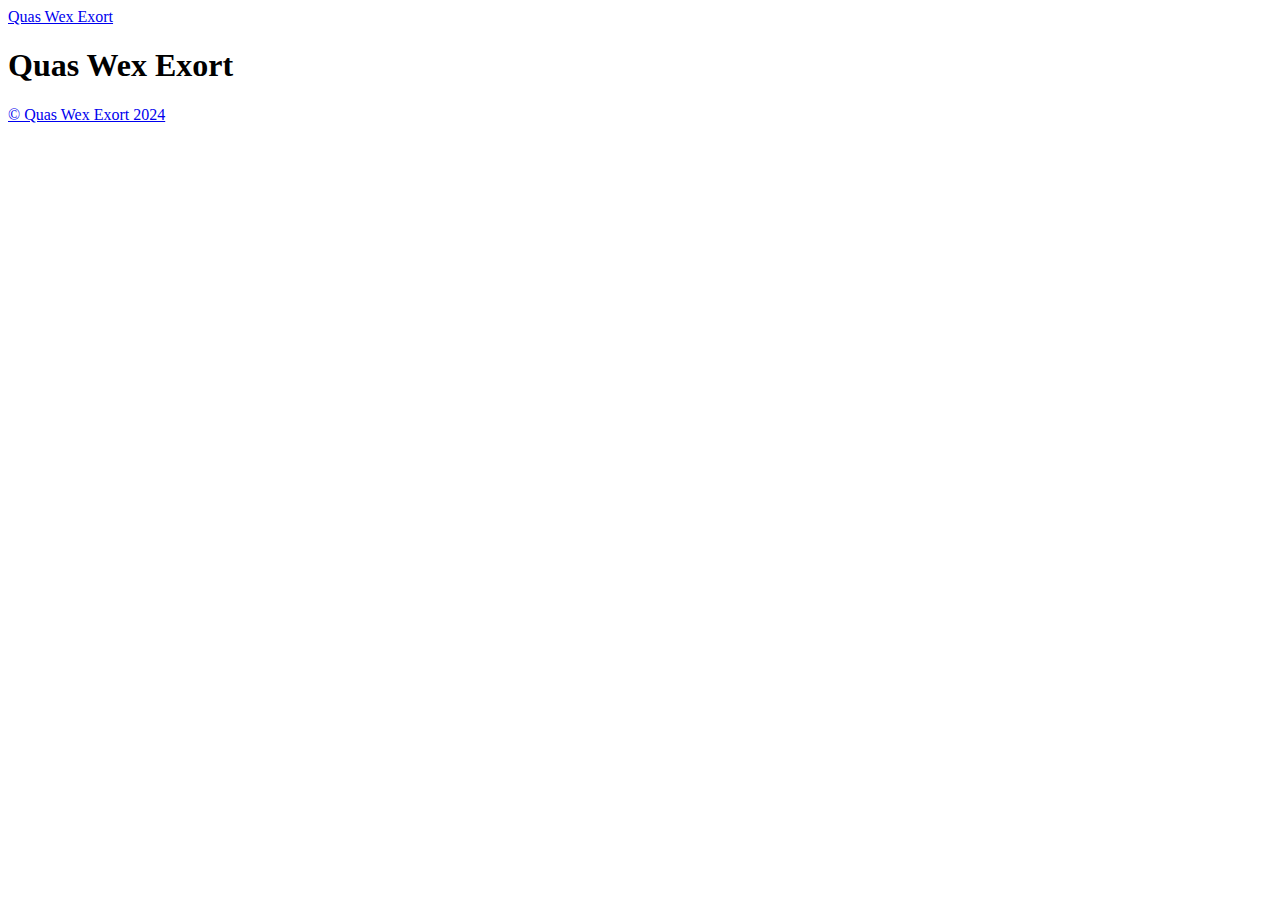
==== public/index.html @ 0338139e "public commit" ====
<!DOCTYPE html>
<html lang="en-us">
  <head>
    <meta charset="utf-8">
    <meta http-equiv="X-UA-Compatible" content="IE=edge,chrome=1">
    
    <title>Quas Wex Exort</title>
    <meta name="viewport" content="width=device-width,minimum-scale=1">
    <meta name="description" content="">
    <meta name="generator" content="Hugo 0.123.8">
    
    
    
    
      <meta name="robots" content="noindex, nofollow">
    

    
<link rel="stylesheet" href="/ananke/css/main.min.css" >



    

    
      

    

    
    
      <link href="/index.xml" rel="alternate" type="application/rss+xml" title="Quas Wex Exort" />
      <link href="/index.xml" rel="feed" type="application/rss+xml" title="Quas Wex Exort" />
      
    

    
      <link rel="canonical" href="https://mango-sky-01400dd03.4.azurestaticapps.net/">
    

    <meta property="og:title" content="Quas Wex Exort" />
<meta property="og:description" content="" />
<meta property="og:type" content="website" />
<meta property="og:url" content="https://mango-sky-01400dd03.4.azurestaticapps.net/" />

<meta itemprop="name" content="Quas Wex Exort">
<meta itemprop="description" content=""><meta name="twitter:card" content="summary"/><meta name="twitter:title" content="Quas Wex Exort"/>
<meta name="twitter:description" content=""/>

	
  </head>

  <body class="ma0 avenir bg-near-white">

    

  <header>
    <div class="pb3-m pb6-l bg-black">
      <nav class="pv3 ph3 ph4-ns" role="navigation">
  <div class="flex-l justify-between items-center center">
    <a href="/" class="f3 fw2 hover-white no-underline white-90 dib">
      
        Quas Wex Exort
      
    </a>
    <div class="flex-l items-center">
      

      
      
<div class="ananke-socials">
  
</div>

    </div>
  </div>
</nav>

      <div class="tc-l pv3 ph3 ph4-ns">
        <h1 class="f2 f-subheadline-l fw2 light-silver mb0 lh-title">
          Quas Wex Exort
        </h1>
        
      </div>
    </div>
  </header>


    <main class="pb7" role="main">
      
 <article class="cf ph3 ph5-l pv3 pv4-l f4 tc-l center measure-wide lh-copy mid-gray">
    
  </article>
  
  
  
  
  
  
  

    </main>
    <footer class="bg-black bottom-0 w-100 pa3" role="contentinfo">
  <div class="flex justify-between">
  <a class="f4 fw4 hover-white no-underline white-70 dn dib-ns pv2 ph3" href="https://mango-sky-01400dd03.4.azurestaticapps.net/" >
    &copy;  Quas Wex Exort 2024 
  </a>
    <div>
<div class="ananke-socials">
  
</div>
</div>
  </div>
</footer>

  </body>
</html>
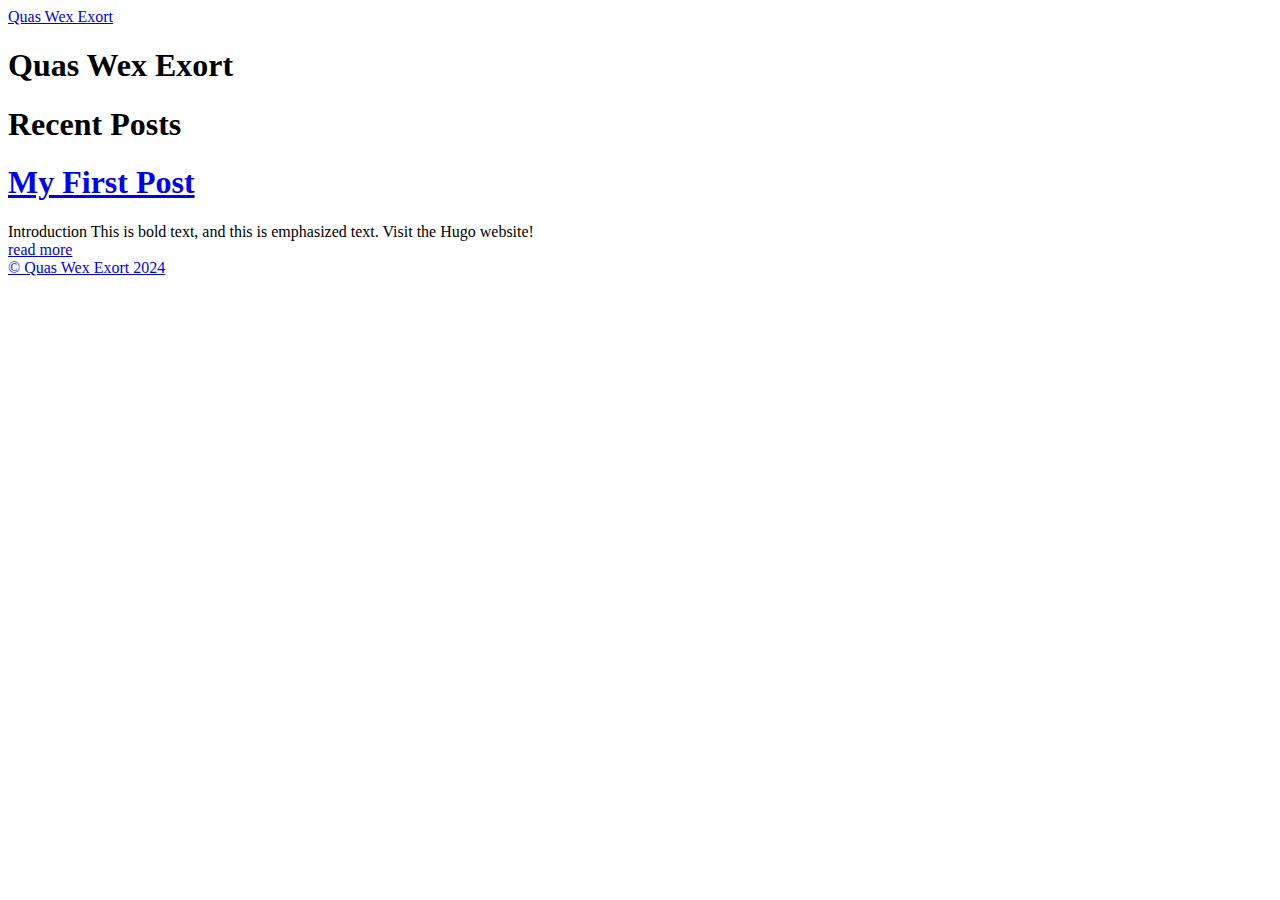
==== commit bf702595: "posted first post commit" ====
--- a/public/index.html
+++ b/public/index.html
@@ -98,6 +98,53 @@
   
   
   
+    
+    
+
+    <div class="pa3 pa4-ns w-100 w-70-ns center">
+      
+       
+          <h1 class="flex-none">
+            Recent Posts
+          </h1>
+        
+
+      
+
+      <section class="w-100 mw8">
+        
+        
+          <div class="relative w-100 mb4">
+            
+<article class="bb b--black-10">
+  <div class="db pv4 ph3 ph0-l no-underline dark-gray">
+    <div class="flex flex-column flex-row-ns">
+      
+      <div class="blah w-100">
+        <h1 class="f3 fw1 athelas mt0 lh-title">
+          <a href="/posts/my-first-post/" class="color-inherit dim link">
+            My First Post
+            </a>
+        </h1>
+        <div class="f6 f5-l lh-copy nested-copy-line-height nested-links">
+          Introduction This is bold text, and this is emphasized text.
+Visit the Hugo website!
+        </div>
+          <a href="/posts/my-first-post/" class="ba b--moon-gray bg-light-gray br2 color-inherit dib f7 hover-bg-moon-gray link mt2 ph2 pv1">read more</a>
+        
+      </div>
+    </div>
+  </div>
+</article>
+
+          </div>
+        
+      </section>
+
+      
+
+      </div>
+  
 
     </main>
     <footer class="bg-black bottom-0 w-100 pa3" role="contentinfo">
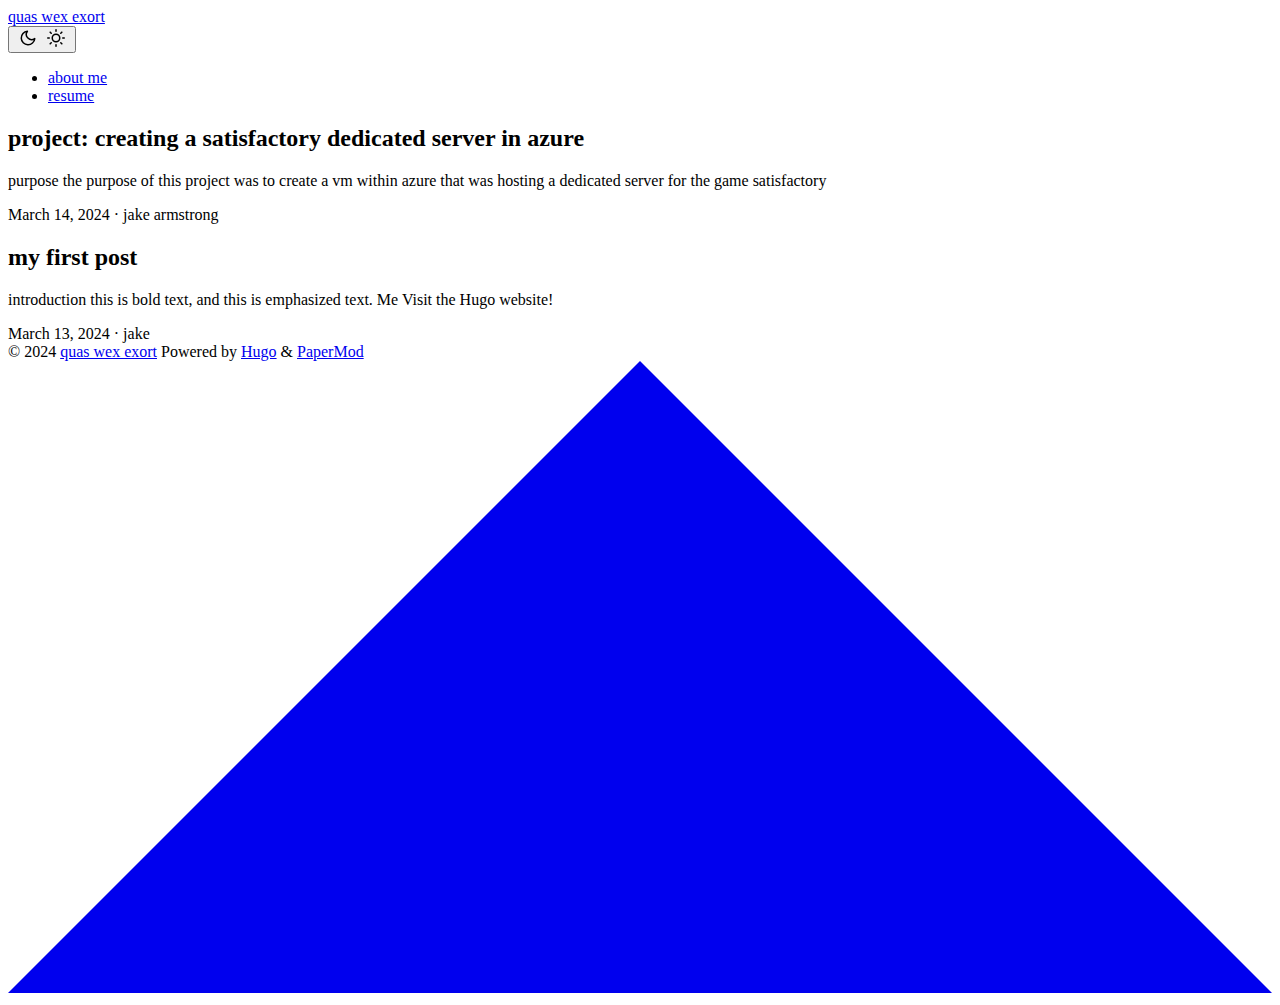
==== commit 5a77e788: "big changes again" ====
--- a/public/index.html
+++ b/public/index.html
@@ -1,164 +1,191 @@
-<!DOCTYPE html>
-<html lang="en-us">
-  <head>
-    <meta charset="utf-8">
-    <meta http-equiv="X-UA-Compatible" content="IE=edge,chrome=1">
-    
-    <title>Quas Wex Exort</title>
-    <meta name="viewport" content="width=device-width,minimum-scale=1">
-    <meta name="description" content="">
-    <meta name="generator" content="Hugo 0.123.8">
-    
-    
-    
-    
-      <meta name="robots" content="noindex, nofollow">
-    
-
-    
-<link rel="stylesheet" href="/ananke/css/main.min.css" >
-
-
-
-    
-
-    
-      
-
-    
-
-    
-    
-      <link href="/index.xml" rel="alternate" type="application/rss+xml" title="Quas Wex Exort" />
-      <link href="/index.xml" rel="feed" type="application/rss+xml" title="Quas Wex Exort" />
-      
-    
-
-    
-      <link rel="canonical" href="https://mango-sky-01400dd03.4.azurestaticapps.net/">
-    
-
-    <meta property="og:title" content="Quas Wex Exort" />
-<meta property="og:description" content="" />
-<meta property="og:type" content="website" />
-<meta property="og:url" content="https://mango-sky-01400dd03.4.azurestaticapps.net/" />
-
-<meta itemprop="name" content="Quas Wex Exort">
-<meta itemprop="description" content=""><meta name="twitter:card" content="summary"/><meta name="twitter:title" content="Quas Wex Exort"/>
-<meta name="twitter:description" content=""/>
-
-	
-  </head>
-
-  <body class="ma0 avenir bg-near-white">
-
-    
-
-  <header>
-    <div class="pb3-m pb6-l bg-black">
-      <nav class="pv3 ph3 ph4-ns" role="navigation">
-  <div class="flex-l justify-between items-center center">
-    <a href="/" class="f3 fw2 hover-white no-underline white-90 dib">
-      
-        Quas Wex Exort
-      
-    </a>
-    <div class="flex-l items-center">
-      
-
-      
-      
-<div class="ananke-socials">
-  
-</div>
-
-    </div>
-  </div>
-</nav>
-
-      <div class="tc-l pv3 ph3 ph4-ns">
-        <h1 class="f2 f-subheadline-l fw2 light-silver mb0 lh-title">
-          Quas Wex Exort
-        </h1>
-        
-      </div>
-    </div>
-  </header>
-
-
-    <main class="pb7" role="main">
-      
- <article class="cf ph3 ph5-l pv3 pv4-l f4 tc-l center measure-wide lh-copy mid-gray">
-    
-  </article>
-  
-  
-  
-  
-  
-  
-  
-    
-    
-
-    <div class="pa3 pa4-ns w-100 w-70-ns center">
-      
-       
-          <h1 class="flex-none">
-            Recent Posts
-          </h1>
-        
-
-      
-
-      <section class="w-100 mw8">
-        
-        
-          <div class="relative w-100 mb4">
-            
-<article class="bb b--black-10">
-  <div class="db pv4 ph3 ph0-l no-underline dark-gray">
-    <div class="flex flex-column flex-row-ns">
-      
-      <div class="blah w-100">
-        <h1 class="f3 fw1 athelas mt0 lh-title">
-          <a href="/posts/my-first-post/" class="color-inherit dim link">
-            My First Post
-            </a>
-        </h1>
-        <div class="f6 f5-l lh-copy nested-copy-line-height nested-links">
-          Introduction This is bold text, and this is emphasized text.
-Visit the Hugo website!
-        </div>
-          <a href="/posts/my-first-post/" class="ba b--moon-gray bg-light-gray br2 color-inherit dib f7 hover-bg-moon-gray link mt2 ph2 pv1">read more</a>
-        
-      </div>
-    </div>
-  </div>
-</article>
-
-          </div>
-        
-      </section>
-
-      
-
-      </div>
-  
-
-    </main>
-    <footer class="bg-black bottom-0 w-100 pa3" role="contentinfo">
-  <div class="flex justify-between">
-  <a class="f4 fw4 hover-white no-underline white-70 dn dib-ns pv2 ph3" href="https://mango-sky-01400dd03.4.azurestaticapps.net/" >
-    &copy;  Quas Wex Exort 2024 
-  </a>
-    <div>
-<div class="ananke-socials">
-  
-</div>
-</div>
-  </div>
-</footer>
-
-  </body>
-</html>
+<!DOCTYPE html>
+<html lang="en" dir="auto">
+
+<head>
+	<meta name="generator" content="Hugo 0.123.8"><script src="/livereload.js?mindelay=10&amp;v=2&amp;port=1313&amp;path=livereload" data-no-instant defer></script><meta charset="utf-8">
+<meta http-equiv="X-UA-Compatible" content="IE=edge">
+<meta name="viewport" content="width=device-width, initial-scale=1, shrink-to-fit=no">
+<meta name="robots" content="noindex, nofollow">
+<title>quas wex exort</title>
+
+<meta name="description" content="">
+<meta name="author" content="">
+<link rel="canonical" href="http://localhost:1313/">
+<link crossorigin="anonymous" href="/assets/css/stylesheet.f4a541a047fb8539047f31838529d015ff703b676722c3c2c4facc04e1d1c391.css" integrity="sha256-9KVBoEf7hTkEfzGDhSnQFf9wO2dnIsPCxPrMBOHRw5E=" rel="preload stylesheet" as="style">
+<link rel="icon" href="http://localhost:1313/favicon.ico">
+<link rel="icon" type="image/png" sizes="16x16" href="http://localhost:1313/favicon-16x16.png">
+<link rel="icon" type="image/png" sizes="32x32" href="http://localhost:1313/favicon-32x32.png">
+<link rel="apple-touch-icon" href="http://localhost:1313/apple-touch-icon.png">
+<link rel="mask-icon" href="http://localhost:1313/safari-pinned-tab.svg">
+<meta name="theme-color" content="#2e2e33">
+<meta name="msapplication-TileColor" content="#2e2e33">
+<link rel="alternate" type="application/rss+xml" href="http://localhost:1313/index.xml">
+<link rel="alternate" hreflang="en" href="http://localhost:1313/">
+<noscript>
+    <style>
+        #theme-toggle,
+        .top-link {
+            display: none;
+        }
+
+    </style>
+    <style>
+        @media (prefers-color-scheme: dark) {
+            :root {
+                --theme: rgb(29, 30, 32);
+                --entry: rgb(46, 46, 51);
+                --primary: rgb(218, 218, 219);
+                --secondary: rgb(155, 156, 157);
+                --tertiary: rgb(65, 66, 68);
+                --content: rgb(196, 196, 197);
+                --code-block-bg: rgb(46, 46, 51);
+                --code-bg: rgb(55, 56, 62);
+                --border: rgb(51, 51, 51);
+            }
+
+            .list {
+                background: var(--theme);
+            }
+
+            .list:not(.dark)::-webkit-scrollbar-track {
+                background: 0 0;
+            }
+
+            .list:not(.dark)::-webkit-scrollbar-thumb {
+                border-color: var(--theme);
+            }
+        }
+
+    </style>
+</noscript>
+</head>
+
+<body class="list" id="top">
+<script>
+    if (localStorage.getItem("pref-theme") === "dark") {
+        document.body.classList.add('dark');
+    } else if (localStorage.getItem("pref-theme") === "light") {
+        document.body.classList.remove('dark')
+    } else if (window.matchMedia('(prefers-color-scheme: dark)').matches) {
+        document.body.classList.add('dark');
+    }
+
+</script>
+
+<header class="header">
+    <nav class="nav">
+        <div class="logo">
+            <a href="http://localhost:1313/" accesskey="h" title="quas wex exort (Alt + H)">quas wex exort</a>
+            <div class="logo-switches">
+                <button id="theme-toggle" accesskey="t" title="(Alt + T)">
+                    <svg id="moon" xmlns="http://www.w3.org/2000/svg" width="24" height="18" viewBox="0 0 24 24"
+                        fill="none" stroke="currentColor" stroke-width="2" stroke-linecap="round"
+                        stroke-linejoin="round">
+                        <path d="M21 12.79A9 9 0 1 1 11.21 3 7 7 0 0 0 21 12.79z"></path>
+                    </svg>
+                    <svg id="sun" xmlns="http://www.w3.org/2000/svg" width="24" height="18" viewBox="0 0 24 24"
+                        fill="none" stroke="currentColor" stroke-width="2" stroke-linecap="round"
+                        stroke-linejoin="round">
+                        <circle cx="12" cy="12" r="5"></circle>
+                        <line x1="12" y1="1" x2="12" y2="3"></line>
+                        <line x1="12" y1="21" x2="12" y2="23"></line>
+                        <line x1="4.22" y1="4.22" x2="5.64" y2="5.64"></line>
+                        <line x1="18.36" y1="18.36" x2="19.78" y2="19.78"></line>
+                        <line x1="1" y1="12" x2="3" y2="12"></line>
+                        <line x1="21" y1="12" x2="23" y2="12"></line>
+                        <line x1="4.22" y1="19.78" x2="5.64" y2="18.36"></line>
+                        <line x1="18.36" y1="5.64" x2="19.78" y2="4.22"></line>
+                    </svg>
+                </button>
+            </div>
+        </div>
+        <ul id="menu">
+            <li>
+                <a href="http://localhost:1313/about-me/" title="about me">
+                    <span>about me</span>
+                </a>
+            </li>
+            <li>
+                <a href="http://localhost:1313/resume/" title="resume">
+                    <span>resume</span>
+                </a>
+            </li>
+        </ul>
+    </nav>
+</header>
+<main class="main"> 
+
+<article class="first-entry"> 
+  <header class="entry-header">
+    <h2 class="entry-hint-parent">project: creating a satisfactory dedicated server in azure
+    </h2>
+  </header>
+  <div class="entry-content">
+    <p>purpose the purpose of this project was to create a vm within azure that was hosting a dedicated server for the game satisfactory</p>
+  </div>
+  <footer class="entry-footer"><span title='2024-03-14 13:02:29 +0000 UTC'>March 14, 2024</span>&nbsp;·&nbsp;jake armstrong</footer>
+  <a class="entry-link" aria-label="post link to project: creating a satisfactory dedicated server in azure" href="http://localhost:1313/posts/creating-a-satisfactory-dedicated-server-in-azure/"></a>
+</article>
+
+<article class="post-entry"> 
+  <header class="entry-header">
+    <h2 class="entry-hint-parent">my first post
+    </h2>
+  </header>
+  <div class="entry-content">
+    <p>introduction this is bold text, and this is emphasized text.
+Me+Visit the Hugo website!</p>
+  </div>
+  <footer class="entry-footer"><span title='2024-03-13 17:40:13 +0000 UTC'>March 13, 2024</span>&nbsp;·&nbsp;jake</footer>
+  <a class="entry-link" aria-label="post link to my first post" href="http://localhost:1313/posts/my-first-post/"></a>
+</article>
+    </main>
+    
+<footer class="footer">
+    <span>&copy; 2024 <a href="http://localhost:1313/">quas wex exort</a></span>
+    <span>
+        Powered by
+        <a href="https://gohugo.io/" rel="noopener noreferrer" target="_blank">Hugo</a> &
+        <a href="https://github.com/adityatelange/hugo-PaperMod/" rel="noopener" target="_blank">PaperMod</a>
+    </span>
+</footer>
+<a href="#top" aria-label="go to top" title="Go to Top (Alt + G)" class="top-link" id="top-link" accesskey="g">
+    <svg xmlns="http://www.w3.org/2000/svg" viewBox="0 0 12 6" fill="currentColor">
+        <path d="M12 6H0l6-6z" />
+    </svg>
+</a>
+
+<script>
+    let menu = document.getElementById('menu')
+    if (menu) {
+        menu.scrollLeft = localStorage.getItem("menu-scroll-position");
+        menu.onscroll = function () {
+            localStorage.setItem("menu-scroll-position", menu.scrollLeft);
+        }
+    }
+
+    document.querySelectorAll('a[href^="#"]').forEach(anchor => {
+        anchor.addEventListener("click", function (e) {
+            e.preventDefault();
+            var id = this.getAttribute("href").substr(1);
+            if (!window.matchMedia('(prefers-reduced-motion: reduce)').matches) {
+                document.querySelector(`[id='${decodeURIComponent(id)}']`).scrollIntoView({
+                    behavior: "smooth"
+                });
+            } else {
+                document.querySelector(`[id='${decodeURIComponent(id)}']`).scrollIntoView();
+            }
+            if (id === "top") {
+                history.replaceState(null, null, " ");
+            } else {
+                history.pushState(null, null, `#${id}`);
+            }
+        });
+    });
+
+</script>
+<script>
+    var mybutton = document.getElementById("top-link");
+    window.onscroll = function () {
+        if (document.body.scrollTop > 800 || doc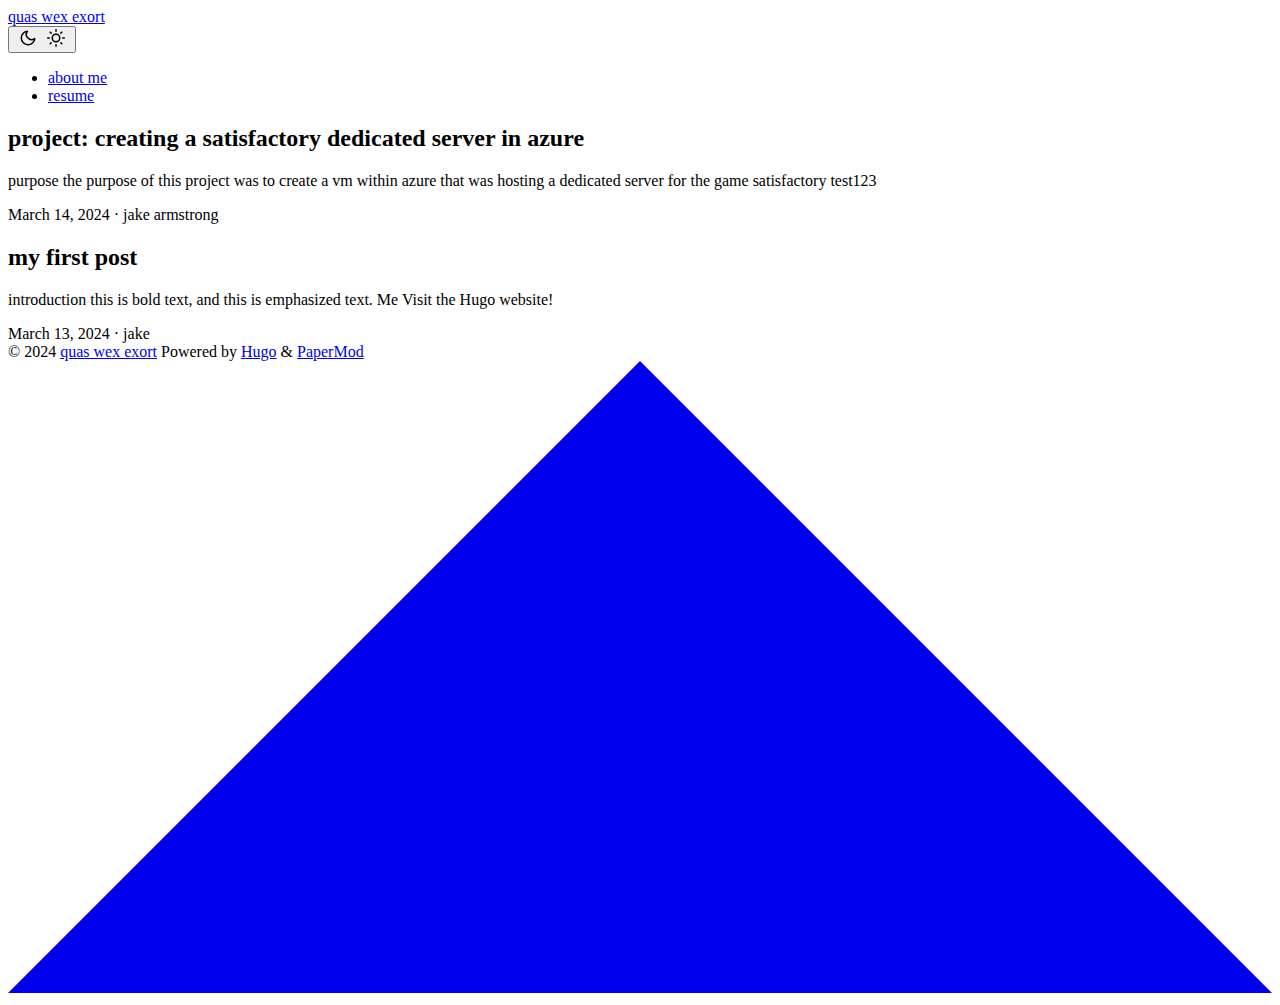
==== commit 47b81ade: "removed papermod, added fork" ====
--- a/public/index.html
+++ b/public/index.html
@@ -121,7 +121,8 @@
     </h2>
   </header>
   <div class="entry-content">
-    <p>purpose the purpose of this project was to create a vm within azure that was hosting a dedicated server for the game satisfactory</p>
+    <p>purpose the purpose of this project was to create a vm within azure that was hosting a dedicated server for the game satisfactory
+test123</p>
   </div>
   <footer class="entry-footer"><span title='2024-03-14 13:02:29 +0000 UTC'>March 14, 2024</span>&nbsp;·&nbsp;jake armstrong</footer>
   <a class="entry-link" aria-label="post link to project: creating a satisfactory dedicated server in azure" href="http://localhost:1313/posts/creating-a-satisfactory-dedicated-server-in-azure/"></a>
@@ -188,4 +189,28 @@
 <script>
     var mybutton = document.getElementById("top-link");
     window.onscroll = function () {
-        if (document.body.scrollTop > 800 || doc+        if (document.body.scrollTop > 800 || document.documentElement.scrollTop > 800) {
+            mybutton.style.visibility = "visible";
+            mybutton.style.opacity = "1";
+        } else {
+            mybutton.style.visibility = "hidden";
+            mybutton.style.opacity = "0";
+        }
+    };
+
+</script>
+<script>
+    document.getElementById("theme-toggle").addEventListener("click", () => {
+        if (document.body.className.includes("dark")) {
+            document.body.classList.remove('dark');
+            localStorage.setItem("pref-theme", 'light');
+        } else {
+            document.body.classList.add('dark');
+            localStorage.setItem("pref-theme", 'dark');
+        }
+    })
+
+</script>
+</body>
+
+</html>
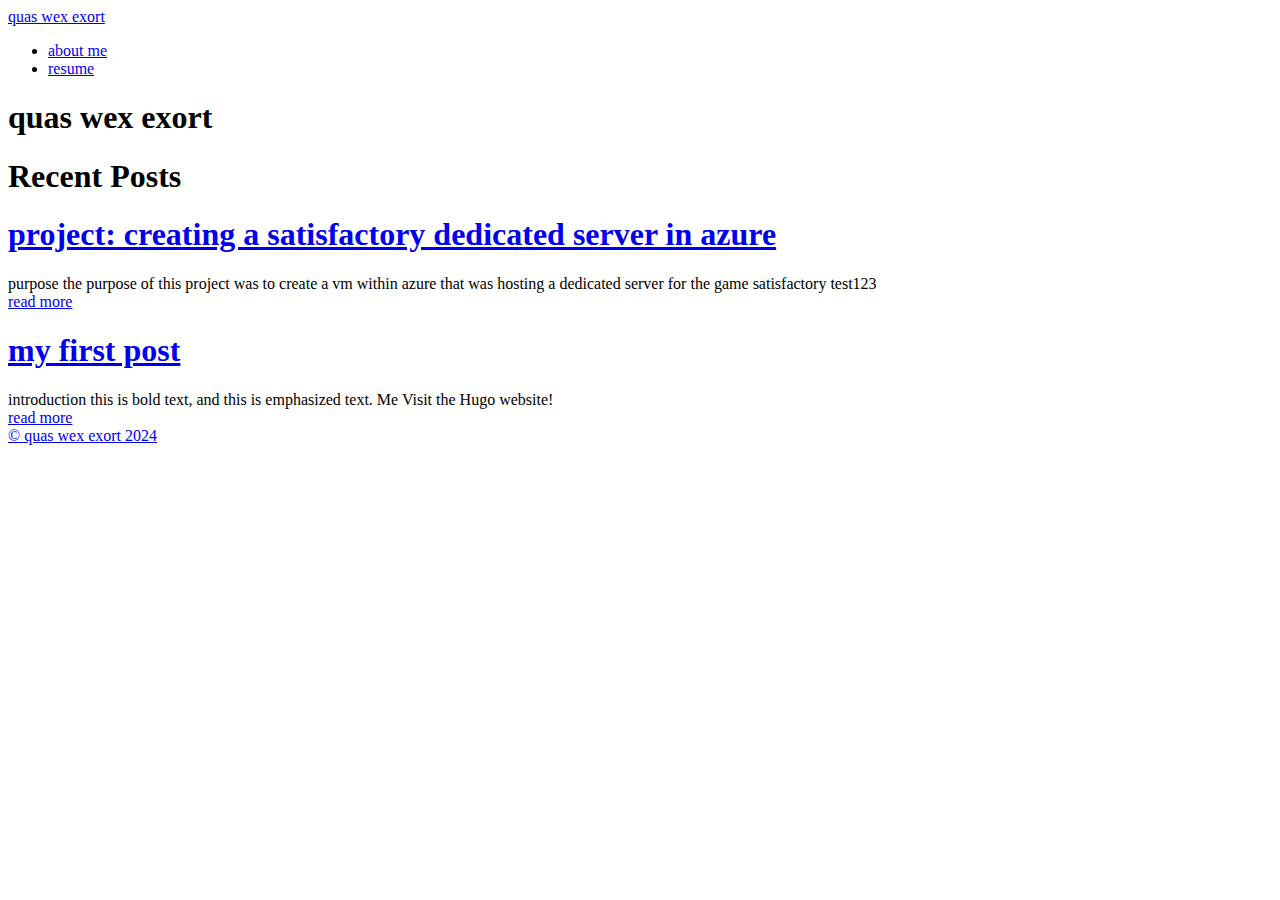
==== commit bed727db: "changing themes back to ananke while fixing issue" ====
--- a/public/index.html
+++ b/public/index.html
@@ -1,216 +1,205 @@
-<!DOCTYPE html>
-<html lang="en" dir="auto">
-
-<head>
-	<meta name="generator" content="Hugo 0.123.8"><script src="/livereload.js?mindelay=10&amp;v=2&amp;port=1313&amp;path=livereload" data-no-instant defer></script><meta charset="utf-8">
-<meta http-equiv="X-UA-Compatible" content="IE=edge">
-<meta name="viewport" content="width=device-width, initial-scale=1, shrink-to-fit=no">
-<meta name="robots" content="noindex, nofollow">
-<title>quas wex exort</title>
-
-<meta name="description" content="">
-<meta name="author" content="">
-<link rel="canonical" href="http://localhost:1313/">
-<link crossorigin="anonymous" href="/assets/css/stylesheet.f4a541a047fb8539047f31838529d015ff703b676722c3c2c4facc04e1d1c391.css" integrity="sha256-9KVBoEf7hTkEfzGDhSnQFf9wO2dnIsPCxPrMBOHRw5E=" rel="preload stylesheet" as="style">
-<link rel="icon" href="http://localhost:1313/favicon.ico">
-<link rel="icon" type="image/png" sizes="16x16" href="http://localhost:1313/favicon-16x16.png">
-<link rel="icon" type="image/png" sizes="32x32" href="http://localhost:1313/favicon-32x32.png">
-<link rel="apple-touch-icon" href="http://localhost:1313/apple-touch-icon.png">
-<link rel="mask-icon" href="http://localhost:1313/safari-pinned-tab.svg">
-<meta name="theme-color" content="#2e2e33">
-<meta name="msapplication-TileColor" content="#2e2e33">
-<link rel="alternate" type="application/rss+xml" href="http://localhost:1313/index.xml">
-<link rel="alternate" hreflang="en" href="http://localhost:1313/">
-<noscript>
-    <style>
-        #theme-toggle,
-        .top-link {
-            display: none;
-        }
-
-    </style>
-    <style>
-        @media (prefers-color-scheme: dark) {
-            :root {
-                --theme: rgb(29, 30, 32);
-                --entry: rgb(46, 46, 51);
-                --primary: rgb(218, 218, 219);
-                --secondary: rgb(155, 156, 157);
-                --tertiary: rgb(65, 66, 68);
-                --content: rgb(196, 196, 197);
-                --code-block-bg: rgb(46, 46, 51);
-                --code-bg: rgb(55, 56, 62);
-                --border: rgb(51, 51, 51);
-            }
-
-            .list {
-                background: var(--theme);
-            }
-
-            .list:not(.dark)::-webkit-scrollbar-track {
-                background: 0 0;
-            }
-
-            .list:not(.dark)::-webkit-scrollbar-thumb {
-                border-color: var(--theme);
-            }
-        }
-
-    </style>
-</noscript>
-</head>
-
-<body class="list" id="top">
-<script>
-    if (localStorage.getItem("pref-theme") === "dark") {
-        document.body.classList.add('dark');
-    } else if (localStorage.getItem("pref-theme") === "light") {
-        document.body.classList.remove('dark')
-    } else if (window.matchMedia('(prefers-color-scheme: dark)').matches) {
-        document.body.classList.add('dark');
-    }
-
-</script>
-
-<header class="header">
-    <nav class="nav">
-        <div class="logo">
-            <a href="http://localhost:1313/" accesskey="h" title="quas wex exort (Alt + H)">quas wex exort</a>
-            <div class="logo-switches">
-                <button id="theme-toggle" accesskey="t" title="(Alt + T)">
-                    <svg id="moon" xmlns="http://www.w3.org/2000/svg" width="24" height="18" viewBox="0 0 24 24"
-                        fill="none" stroke="currentColor" stroke-width="2" stroke-linecap="round"
-                        stroke-linejoin="round">
-                        <path d="M21 12.79A9 9 0 1 1 11.21 3 7 7 0 0 0 21 12.79z"></path>
-                    </svg>
-                    <svg id="sun" xmlns="http://www.w3.org/2000/svg" width="24" height="18" viewBox="0 0 24 24"
-                        fill="none" stroke="currentColor" stroke-width="2" stroke-linecap="round"
-                        stroke-linejoin="round">
-                        <circle cx="12" cy="12" r="5"></circle>
-                        <line x1="12" y1="1" x2="12" y2="3"></line>
-                        <line x1="12" y1="21" x2="12" y2="23"></line>
-                        <line x1="4.22" y1="4.22" x2="5.64" y2="5.64"></line>
-                        <line x1="18.36" y1="18.36" x2="19.78" y2="19.78"></line>
-                        <line x1="1" y1="12" x2="3" y2="12"></line>
-                        <line x1="21" y1="12" x2="23" y2="12"></line>
-                        <line x1="4.22" y1="19.78" x2="5.64" y2="18.36"></line>
-                        <line x1="18.36" y1="5.64" x2="19.78" y2="4.22"></line>
-                    </svg>
-                </button>
-            </div>
-        </div>
-        <ul id="menu">
-            <li>
-                <a href="http://localhost:1313/about-me/" title="about me">
-                    <span>about me</span>
-                </a>
-            </li>
-            <li>
-                <a href="http://localhost:1313/resume/" title="resume">
-                    <span>resume</span>
-                </a>
-            </li>
-        </ul>
-    </nav>
-</header>
-<main class="main"> 
-
-<article class="first-entry"> 
-  <header class="entry-header">
-    <h2 class="entry-hint-parent">project: creating a satisfactory dedicated server in azure
-    </h2>
-  </header>
-  <div class="entry-content">
-    <p>purpose the purpose of this project was to create a vm within azure that was hosting a dedicated server for the game satisfactory
-test123</p>
-  </div>
-  <footer class="entry-footer"><span title='2024-03-14 13:02:29 +0000 UTC'>March 14, 2024</span>&nbsp;·&nbsp;jake armstrong</footer>
-  <a class="entry-link" aria-label="post link to project: creating a satisfactory dedicated server in azure" href="http://localhost:1313/posts/creating-a-satisfactory-dedicated-server-in-azure/"></a>
-</article>
-
-<article class="post-entry"> 
-  <header class="entry-header">
-    <h2 class="entry-hint-parent">my first post
-    </h2>
-  </header>
-  <div class="entry-content">
-    <p>introduction this is bold text, and this is emphasized text.
-Me-Visit the Hugo website!</p>
-  </div>
-  <footer class="entry-footer"><span title='2024-03-13 17:40:13 +0000 UTC'>March 13, 2024</span>&nbsp;·&nbsp;jake</footer>
-  <a class="entry-link" aria-label="post link to my first post" href="http://localhost:1313/posts/my-first-post/"></a>
-</article>
-    </main>
-    
-<footer class="footer">
-    <span>&copy; 2024 <a href="http://localhost:1313/">quas wex exort</a></span>
-    <span>
-        Powered by
-        <a href="https://gohugo.io/" rel="noopener noreferrer" target="_blank">Hugo</a> &
-        <a href="https://github.com/adityatelange/hugo-PaperMod/" rel="noopener" target="_blank">PaperMod</a>
-    </span>
-</footer>
-<a href="#top" aria-label="go to top" title="Go to Top (Alt + G)" class="top-link" id="top-link" accesskey="g">
-    <svg xmlns="http://www.w3.org/2000/svg" viewBox="0 0 12 6" fill="currentColor">
-        <path d="M12 6H0l6-6z" />
-    </svg>
-</a>
-
-<script>
-    let menu = document.getElementById('menu')
-    if (menu) {
-        menu.scrollLeft = localStorage.getItem("menu-scroll-position");
-        menu.onscroll = function () {
-            localStorage.setItem("menu-scroll-position", menu.scrollLeft);
-        }
-    }
-
-    document.querySelectorAll('a[href^="#"]').forEach(anchor => {
-        anchor.addEventListener("click", function (e) {
-            e.preventDefault();
-            var id = this.getAttribute("href").substr(1);
-            if (!window.matchMedia('(prefers-reduced-motion: reduce)').matches) {
-                document.querySelector(`[id='${decodeURIComponent(id)}']`).scrollIntoView({
-                    behavior: "smooth"
-                });
-            } else {
-                document.querySelector(`[id='${decodeURIComponent(id)}']`).scrollIntoView();
-            }
-            if (id === "top") {
-                history.replaceState(null, null, " ");
-            } else {
-                history.pushState(null, null, `#${id}`);
-            }
-        });
-    });
-
-</script>
-<script>
-    var mybutton = document.getElementById("top-link");
-    window.onscroll = function () {
-        if (document.body.scrollTop > 800 || document.documentElement.scrollTop > 800) {
-            mybutton.style.visibility = "visible";
-            mybutton.style.opacity = "1";
-        } else {
-            mybutton.style.visibility = "hidden";
-            mybutton.style.opacity = "0";
-        }
-    };
-
-</script>
-<script>
-    document.getElementById("theme-toggle").addEventListener("click", () => {
-        if (document.body.className.includes("dark")) {
-            document.body.classList.remove('dark');
-            localStorage.setItem("pref-theme", 'light');
-        } else {
-            document.body.classList.add('dark');
-            localStorage.setItem("pref-theme", 'dark');
-        }
-    })
-
-</script>
-</body>
-
-</html>
+<!DOCTYPE html>
+<html lang="en-us">
+  <head><script src="/livereload.js?mindelay=10&amp;v=2&amp;port=1313&amp;path=livereload" data-no-instant defer></script>
+    <meta charset="utf-8">
+    <meta http-equiv="X-UA-Compatible" content="IE=edge,chrome=1">
+    
+    <title>quas wex exort</title>
+    <meta name="viewport" content="width=device-width,minimum-scale=1">
+    <meta name="description" content="">
+    <meta name="generator" content="Hugo 0.123.8">
+    
+    
+    
+    
+      <meta name="robots" content="noindex, nofollow">
+    
+
+    
+<link rel="stylesheet" href="/ananke/css/main.min.css" >
+
+
+
+    
+
+    
+      
+
+    
+
+    
+    
+      <link href="/index.xml" rel="alternate" type="application/rss+xml" title="quas wex exort" />
+      <link href="/index.xml" rel="feed" type="application/rss+xml" title="quas wex exort" />
+      
+    
+
+    
+      <link rel="canonical" href="http://localhost:1313/">
+    
+
+    <meta property="og:title" content="quas wex exort" />
+<meta property="og:description" content="" />
+<meta property="og:type" content="website" />
+<meta property="og:url" content="http://localhost:1313/" />
+
+<meta itemprop="name" content="quas wex exort">
+<meta itemprop="description" content=""><meta name="twitter:card" content="summary"/><meta name="twitter:title" content="quas wex exort"/>
+<meta name="twitter:description" content=""/>
+
+	
+  </head>
+
+  <body class="ma0 avenir bg-near-white">
+
+    
+
+  <header>
+    <div class="pb3-m pb6-l bg-black">
+      <nav class="pv3 ph3 ph4-ns" role="navigation">
+  <div class="flex-l justify-between items-center center">
+    <a href="/" class="f3 fw2 hover-white no-underline white-90 dib">
+      
+        quas wex exort
+      
+    </a>
+    <div class="flex-l items-center">
+      
+
+      
+        <ul class="pl0 mr3">
+          
+          <li class="list f5 f4-ns fw4 dib pr3">
+            <a class="hover-white no-underline white-90" href="about-me/" title="about me page">
+              about me
+            </a>
+          </li>
+          
+          <li class="list f5 f4-ns fw4 dib pr3">
+            <a class="hover-white no-underline white-90" href="resume/" title="resume page">
+              resume
+            </a>
+          </li>
+          
+        </ul>
+      
+      
+<div class="ananke-socials">
+  
+</div>
+
+    </div>
+  </div>
+</nav>
+
+      <div class="tc-l pv3 ph3 ph4-ns">
+        <h1 class="f2 f-subheadline-l fw2 light-silver mb0 lh-title">
+          quas wex exort
+        </h1>
+        
+      </div>
+    </div>
+  </header>
+
+
+    <main class="pb7" role="main">
+      
+ <article class="cf ph3 ph5-l pv3 pv4-l f4 tc-l center measure-wide lh-copy mid-gray">
+    
+  </article>
+  
+  
+  
+  
+  
+  
+  
+    
+    
+
+    <div class="pa3 pa4-ns w-100 w-70-ns center">
+      
+       
+          <h1 class="flex-none">
+            Recent Posts
+          </h1>
+        
+
+      
+
+      <section class="w-100 mw8">
+        
+        
+          <div class="relative w-100 mb4">
+            
+<article class="bb b--black-10">
+  <div class="db pv4 ph3 ph0-l no-underline dark-gray">
+    <div class="flex flex-column flex-row-ns">
+      
+      <div class="blah w-100">
+        <h1 class="f3 fw1 athelas mt0 lh-title">
+          <a href="/posts/creating-a-satisfactory-dedicated-server-in-azure/" class="color-inherit dim link">
+            project: creating a satisfactory dedicated server in azure
+            </a>
+        </h1>
+        <div class="f6 f5-l lh-copy nested-copy-line-height nested-links">
+          purpose the purpose of this project was to create a vm within azure that was hosting a dedicated server for the game satisfactory
+test123
+        </div>
+          <a href="/posts/creating-a-satisfactory-dedicated-server-in-azure/" class="ba b--moon-gray bg-light-gray br2 color-inherit dib f7 hover-bg-moon-gray link mt2 ph2 pv1">read more</a>
+        
+      </div>
+    </div>
+  </div>
+</article>
+
+          </div>
+        
+          <div class="relative w-100 mb4">
+            
+<article class="bb b--black-10">
+  <div class="db pv4 ph3 ph0-l no-underline dark-gray">
+    <div class="flex flex-column flex-row-ns">
+      
+      <div class="blah w-100">
+        <h1 class="f3 fw1 athelas mt0 lh-title">
+          <a href="/posts/my-first-post/" class="color-inherit dim link">
+            my first post
+            </a>
+        </h1>
+        <div class="f6 f5-l lh-copy nested-copy-line-height nested-links">
+          introduction this is bold text, and this is emphasized text.
+Me Visit the Hugo website!
+        </div>
+          <a href="/posts/my-first-post/" class="ba b--moon-gray bg-light-gray br2 color-inherit dib f7 hover-bg-moon-gray link mt2 ph2 pv1">read more</a>
+        
+      </div>
+    </div>
+  </div>
+</article>
+
+          </div>
+        
+      </section>
+
+      
+
+      </div>
+  
+
+    </main>
+    <footer class="bg-black bottom-0 w-100 pa3" role="contentinfo">
+  <div class="flex justify-between">
+  <a class="f4 fw4 hover-white no-underline white-70 dn dib-ns pv2 ph3" href="http://localhost:1313/" >
+    &copy;  quas wex exort 2024 
+  </a>
+    <div>
+<div class="ananke-socials">
+  
+</div>
+</div>
+  </div>
+</footer>
+
+  </body>
+</html>
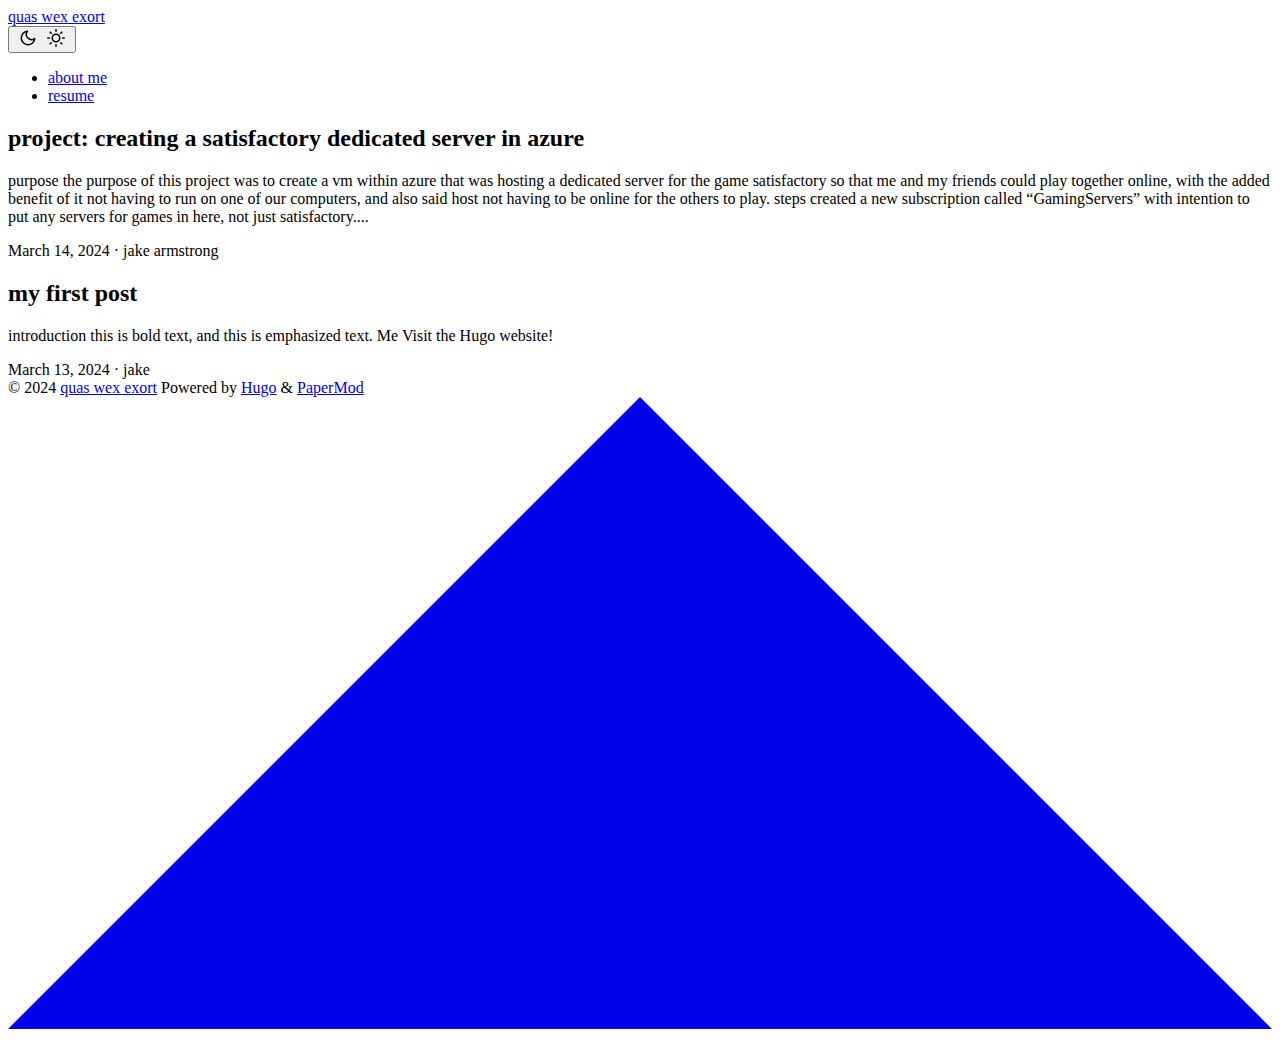
==== commit c9194f71: "fully blogged about the satisfactory server" ====
--- a/public/index.html
+++ b/public/index.html
@@ -1,205 +1,216 @@
-<!DOCTYPE html>
-<html lang="en-us">
-  <head><script src="/livereload.js?mindelay=10&amp;v=2&amp;port=1313&amp;path=livereload" data-no-instant defer></script>
-    <meta charset="utf-8">
-    <meta http-equiv="X-UA-Compatible" content="IE=edge,chrome=1">
-    
-    <title>quas wex exort</title>
-    <meta name="viewport" content="width=device-width,minimum-scale=1">
-    <meta name="description" content="">
-    <meta name="generator" content="Hugo 0.123.8">
-    
-    
-    
-    
-      <meta name="robots" content="noindex, nofollow">
-    
-
-    
-<link rel="stylesheet" href="/ananke/css/main.min.css" >
-
-
-
-    
-
-    
-      
-
-    
-
-    
-    
-      <link href="/index.xml" rel="alternate" type="application/rss+xml" title="quas wex exort" />
-      <link href="/index.xml" rel="feed" type="application/rss+xml" title="quas wex exort" />
-      
-    
-
-    
-      <link rel="canonical" href="http://localhost:1313/">
-    
-
-    <meta property="og:title" content="quas wex exort" />
-<meta property="og:description" content="" />
-<meta property="og:type" content="website" />
-<meta property="og:url" content="http://localhost:1313/" />
-
-<meta itemprop="name" content="quas wex exort">
-<meta itemprop="description" content=""><meta name="twitter:card" content="summary"/><meta name="twitter:title" content="quas wex exort"/>
-<meta name="twitter:description" content=""/>
-
-	
-  </head>
-
-  <body class="ma0 avenir bg-near-white">
-
-    
-
-  <header>
-    <div class="pb3-m pb6-l bg-black">
-      <nav class="pv3 ph3 ph4-ns" role="navigation">
-  <div class="flex-l justify-between items-center center">
-    <a href="/" class="f3 fw2 hover-white no-underline white-90 dib">
-      
-        quas wex exort
-      
-    </a>
-    <div class="flex-l items-center">
-      
-
-      
-        <ul class="pl0 mr3">
-          
-          <li class="list f5 f4-ns fw4 dib pr3">
-            <a class="hover-white no-underline white-90" href="about-me/" title="about me page">
-              about me
-            </a>
-          </li>
-          
-          <li class="list f5 f4-ns fw4 dib pr3">
-            <a class="hover-white no-underline white-90" href="resume/" title="resume page">
-              resume
-            </a>
-          </li>
-          
-        </ul>
-      
-      
-<div class="ananke-socials">
-  
-</div>
-
-    </div>
-  </div>
-</nav>
-
-      <div class="tc-l pv3 ph3 ph4-ns">
-        <h1 class="f2 f-subheadline-l fw2 light-silver mb0 lh-title">
-          quas wex exort
-        </h1>
-        
-      </div>
-    </div>
-  </header>
-
-
-    <main class="pb7" role="main">
-      
- <article class="cf ph3 ph5-l pv3 pv4-l f4 tc-l center measure-wide lh-copy mid-gray">
-    
-  </article>
-  
-  
-  
-  
-  
-  
-  
-    
-    
-
-    <div class="pa3 pa4-ns w-100 w-70-ns center">
-      
-       
-          <h1 class="flex-none">
-            Recent Posts
-          </h1>
-        
-
-      
-
-      <section class="w-100 mw8">
-        
-        
-          <div class="relative w-100 mb4">
-            
-<article class="bb b--black-10">
-  <div class="db pv4 ph3 ph0-l no-underline dark-gray">
-    <div class="flex flex-column flex-row-ns">
-      
-      <div class="blah w-100">
-        <h1 class="f3 fw1 athelas mt0 lh-title">
-          <a href="/posts/creating-a-satisfactory-dedicated-server-in-azure/" class="color-inherit dim link">
-            project: creating a satisfactory dedicated server in azure
-            </a>
-        </h1>
-        <div class="f6 f5-l lh-copy nested-copy-line-height nested-links">
-          purpose the purpose of this project was to create a vm within azure that was hosting a dedicated server for the game satisfactory
-test123
-        </div>
-          <a href="/posts/creating-a-satisfactory-dedicated-server-in-azure/" class="ba b--moon-gray bg-light-gray br2 color-inherit dib f7 hover-bg-moon-gray link mt2 ph2 pv1">read more</a>
-        
-      </div>
-    </div>
-  </div>
-</article>
-
-          </div>
-        
-          <div class="relative w-100 mb4">
-            
-<article class="bb b--black-10">
-  <div class="db pv4 ph3 ph0-l no-underline dark-gray">
-    <div class="flex flex-column flex-row-ns">
-      
-      <div class="blah w-100">
-        <h1 class="f3 fw1 athelas mt0 lh-title">
-          <a href="/posts/my-first-post/" class="color-inherit dim link">
-            my first post
-            </a>
-        </h1>
-        <div class="f6 f5-l lh-copy nested-copy-line-height nested-links">
-          introduction this is bold text, and this is emphasized text.
-Me Visit the Hugo website!
-        </div>
-          <a href="/posts/my-first-post/" class="ba b--moon-gray bg-light-gray br2 color-inherit dib f7 hover-bg-moon-gray link mt2 ph2 pv1">read more</a>
-        
-      </div>
-    </div>
-  </div>
-</article>
-
-          </div>
-        
-      </section>
-
-      
-
-      </div>
-  
-
-    </main>
-    <footer class="bg-black bottom-0 w-100 pa3" role="contentinfo">
-  <div class="flex justify-between">
-  <a class="f4 fw4 hover-white no-underline white-70 dn dib-ns pv2 ph3" href="http://localhost:1313/" >
-    &copy;  quas wex exort 2024 
-  </a>
-    <div>
-<div class="ananke-socials">
-  
-</div>
-</div>
-  </div>
-</footer>
-
-  </body>
-</html>
+<!DOCTYPE html>
+<html lang="en" dir="auto">
+
+<head>
+	<meta name="generator" content="Hugo 0.123.8"><script src="/livereload.js?mindelay=10&amp;v=2&amp;port=1313&amp;path=livereload" data-no-instant defer></script><meta charset="utf-8">
+<meta http-equiv="X-UA-Compatible" content="IE=edge">
+<meta name="viewport" content="width=device-width, initial-scale=1, shrink-to-fit=no">
+<meta name="robots" content="noindex, nofollow">
+<title>quas wex exort</title>
+
+<meta name="description" content="">
+<meta name="author" content="">
+<link rel="canonical" href="http://localhost:1313/">
+<link crossorigin="anonymous" href="/assets/css/stylesheet.d79181f4fd4fa35f5e3c961c2be643cd5708bb243c31ebfee617d6c3e9f9a8e6.css" integrity="sha256-15GB9P1Po19ePJYcK&#43;ZDzVcIuyQ8Mev&#43;5hfWw&#43;n5qOY=" rel="preload stylesheet" as="style">
+<link rel="icon" href="http://localhost:1313/favicon.ico">
+<link rel="icon" type="image/png" sizes="16x16" href="http://localhost:1313/favicon-16x16.png">
+<link rel="icon" type="image/png" sizes="32x32" href="http://localhost:1313/favicon-32x32.png">
+<link rel="apple-touch-icon" href="http://localhost:1313/apple-touch-icon.png">
+<link rel="mask-icon" href="http://localhost:1313/safari-pinned-tab.svg">
+<meta name="theme-color" content="#2e2e33">
+<meta name="msapplication-TileColor" content="#2e2e33">
+<link rel="alternate" type="application/rss+xml" href="http://localhost:1313/index.xml">
+<link rel="alternate" hreflang="en" href="http://localhost:1313/">
+<noscript>
+    <style>
+        #theme-toggle,
+        .top-link {
+            display: none;
+        }
+
+    </style>
+    <style>
+        @media (prefers-color-scheme: dark) {
+            :root {
+                --theme: rgb(29, 30, 32);
+                --entry: rgb(46, 46, 51);
+                --primary: rgb(218, 218, 219);
+                --secondary: rgb(155, 156, 157);
+                --tertiary: rgb(65, 66, 68);
+                --content: rgb(196, 196, 197);
+                --code-block-bg: rgb(46, 46, 51);
+                --code-bg: rgb(55, 56, 62);
+                --border: rgb(51, 51, 51);
+            }
+
+            .list {
+                background: var(--theme);
+            }
+
+            .list:not(.dark)::-webkit-scrollbar-track {
+                background: 0 0;
+            }
+
+            .list:not(.dark)::-webkit-scrollbar-thumb {
+                border-color: var(--theme);
+            }
+        }
+
+    </style>
+</noscript>
+</head>
+
+<body class="list" id="top">
+<script>
+    if (localStorage.getItem("pref-theme") === "dark") {
+        document.body.classList.add('dark');
+    } else if (localStorage.getItem("pref-theme") === "light") {
+        document.body.classList.remove('dark')
+    } else if (window.matchMedia('(prefers-color-scheme: dark)').matches) {
+        document.body.classList.add('dark');
+    }
+
+</script>
+
+<header class="header">
+    <nav class="nav">
+        <div class="logo">
+            <a href="http://localhost:1313/" accesskey="h" title="quas wex exort (Alt + H)">quas wex exort</a>
+            <div class="logo-switches">
+                <button id="theme-toggle" accesskey="t" title="(Alt + T)">
+                    <svg id="moon" xmlns="http://www.w3.org/2000/svg" width="24" height="18" viewBox="0 0 24 24"
+                        fill="none" stroke="currentColor" stroke-width="2" stroke-linecap="round"
+                        stroke-linejoin="round">
+                        <path d="M21 12.79A9 9 0 1 1 11.21 3 7 7 0 0 0 21 12.79z"></path>
+                    </svg>
+                    <svg id="sun" xmlns="http://www.w3.org/2000/svg" width="24" height="18" viewBox="0 0 24 24"
+                        fill="none" stroke="currentColor" stroke-width="2" stroke-linecap="round"
+                        stroke-linejoin="round">
+                        <circle cx="12" cy="12" r="5"></circle>
+                        <line x1="12" y1="1" x2="12" y2="3"></line>
+                        <line x1="12" y1="21" x2="12" y2="23"></line>
+                        <line x1="4.22" y1="4.22" x2="5.64" y2="5.64"></line>
+                        <line x1="18.36" y1="18.36" x2="19.78" y2="19.78"></line>
+                        <line x1="1" y1="12" x2="3" y2="12"></line>
+                        <line x1="21" y1="12" x2="23" y2="12"></line>
+                        <line x1="4.22" y1="19.78" x2="5.64" y2="18.36"></line>
+                        <line x1="18.36" y1="5.64" x2="19.78" y2="4.22"></line>
+                    </svg>
+                </button>
+            </div>
+        </div>
+        <ul id="menu">
+            <li>
+                <a href="http://localhost:1313/about-me/" title="about me">
+                    <span>about me</span>
+                </a>
+            </li>
+            <li>
+                <a href="http://localhost:1313/resume/" title="resume">
+                    <span>resume</span>
+                </a>
+            </li>
+        </ul>
+    </nav>
+</header>
+<main class="main"> 
+
+<article class="first-entry"> 
+  <header class="entry-header">
+    <h2 class="entry-hint-parent">project: creating a satisfactory dedicated server in azure
+    </h2>
+  </header>
+  <div class="entry-content">
+    <p>purpose the purpose of this project was to create a vm within azure that was hosting a dedicated server for the game satisfactory so that me and my friends could play together online, with the added benefit of it not having to run on one of our computers, and also said host not having to be online for the others to play.
+steps created a new subscription called “GamingServers” with intention to put any servers for games in here, not just satisfactory....</p>
+  </div>
+  <footer class="entry-footer"><span title='2024-03-14 13:02:29 +0000 UTC'>March 14, 2024</span>&nbsp;·&nbsp;jake armstrong</footer>
+  <a class="entry-link" aria-label="post link to project: creating a satisfactory dedicated server in azure" href="http://localhost:1313/posts/creating-a-satisfactory-dedicated-server-in-azure/"></a>
+</article>
+
+<article class="post-entry"> 
+  <header class="entry-header">
+    <h2 class="entry-hint-parent">my first post
+    </h2>
+  </header>
+  <div class="entry-content">
+    <p>introduction this is bold text, and this is emphasized text.
+Me+Visit the Hugo website!</p>
+  </div>
+  <footer class="entry-footer"><span title='2024-03-13 17:40:13 +0000 UTC'>March 13, 2024</span>&nbsp;·&nbsp;jake</footer>
+  <a class="entry-link" aria-label="post link to my first post" href="http://localhost:1313/posts/my-first-post/"></a>
+</article>
+    </main>
+    
+<footer class="footer">
+    <span>&copy; 2024 <a href="http://localhost:1313/">quas wex exort</a></span>
+    <span>
+        Powered by
+        <a href="https://gohugo.io/" rel="noopener noreferrer" target="_blank">Hugo</a> &
+        <a href="https://github.com/adityatelange/hugo-PaperMod/" rel="noopener" target="_blank">PaperMod</a>
+    </span>
+</footer>
+<a href="#top" aria-label="go to top" title="Go to Top (Alt + G)" class="top-link" id="top-link" accesskey="g">
+    <svg xmlns="http://www.w3.org/2000/svg" viewBox="0 0 12 6" fill="currentColor">
+        <path d="M12 6H0l6-6z" />
+    </svg>
+</a>
+
+<script>
+    let menu = document.getElementById('menu')
+    if (menu) {
+        menu.scrollLeft = localStorage.getItem("menu-scroll-position");
+        menu.onscroll = function () {
+            localStorage.setItem("menu-scroll-position", menu.scrollLeft);
+        }
+    }
+
+    document.querySelectorAll('a[href^="#"]').forEach(anchor => {
+        anchor.addEventListener("click", function (e) {
+            e.preventDefault();
+            var id = this.getAttribute("href").substr(1);
+            if (!window.matchMedia('(prefers-reduced-motion: reduce)').matches) {
+                document.querySelector(`[id='${decodeURIComponent(id)}']`).scrollIntoView({
+                    behavior: "smooth"
+                });
+            } else {
+                document.querySelector(`[id='${decodeURIComponent(id)}']`).scrollIntoView();
+            }
+            if (id === "top") {
+                history.replaceState(null, null, " ");
+            } else {
+                history.pushState(null, null, `#${id}`);
+            }
+        });
+    });
+
+</script>
+<script>
+    var mybutton = document.getElementById("top-link");
+    window.onscroll = function () {
+        if (document.body.scrollTop > 800 || document.documentElement.scrollTop > 800) {
+            mybutton.style.visibility = "visible";
+            mybutton.style.opacity = "1";
+        } else {
+            mybutton.style.visibility = "hidden";
+            mybutton.style.opacity = "0";
+        }
+    };
+
+</script>
+<script>
+    document.getElementById("theme-toggle").addEventListener("click", () => {
+        if (document.body.className.includes("dark")) {
+            document.body.classList.remove('dark');
+            localStorage.setItem("pref-theme", 'light');
+        } else {
+            document.body.classList.add('dark');
+            localStorage.setItem("pref-theme", 'dark');
+        }
+    })
+
+</script>
+</body>
+
+</html>
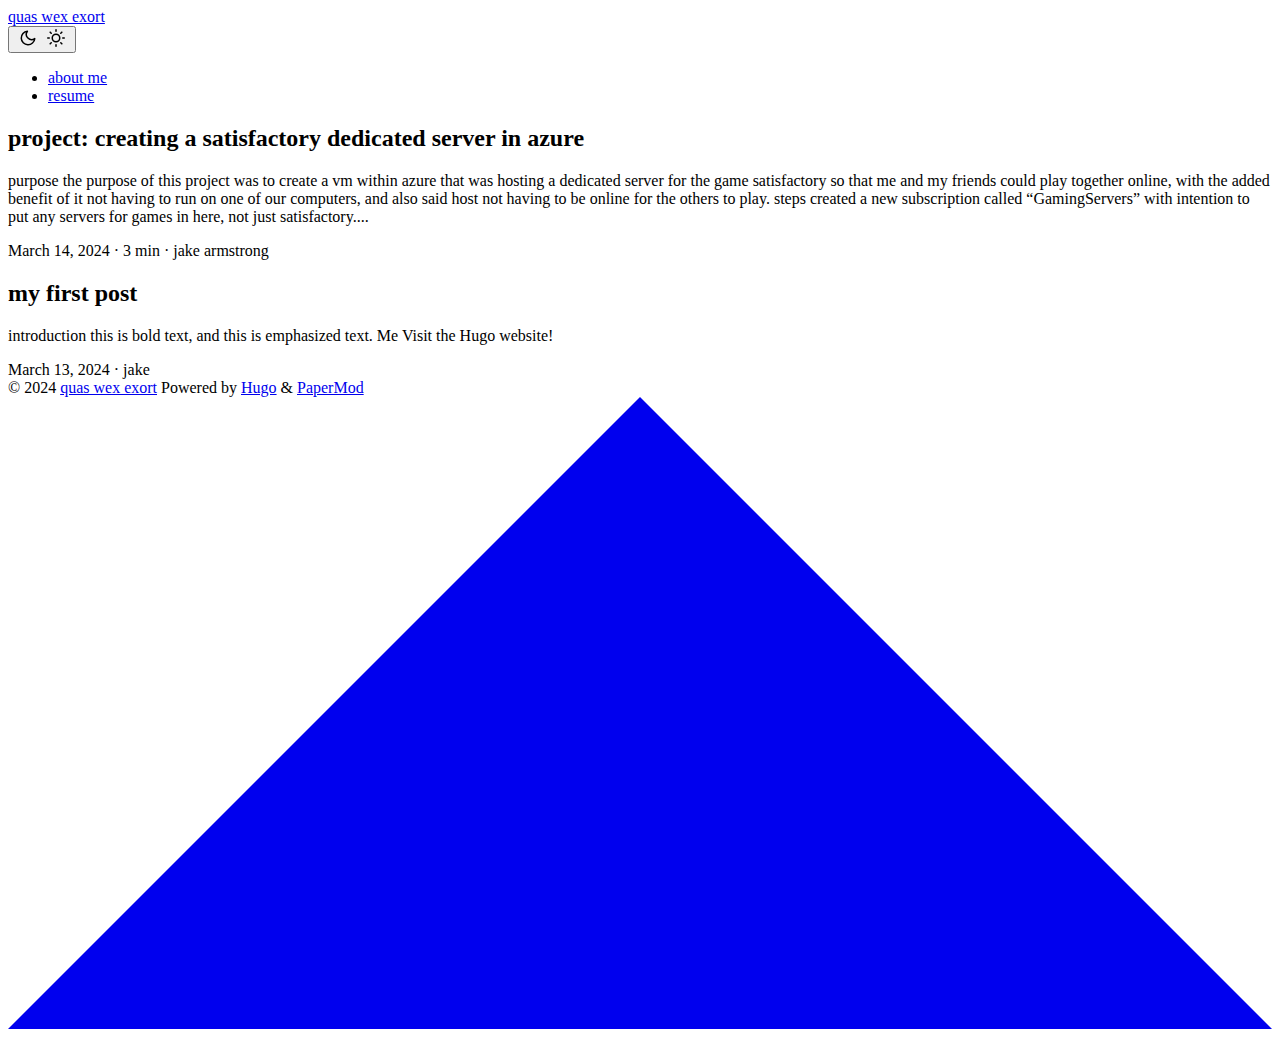
==== commit a5c602d7: "added show running time and fixed final broken image" ====
--- a/public/index.html
+++ b/public/index.html
@@ -124,7 +124,7 @@
     <p>purpose the purpose of this project was to create a vm within azure that was hosting a dedicated server for the game satisfactory so that me and my friends could play together online, with the added benefit of it not having to run on one of our computers, and also said host not having to be online for the others to play.
 steps created a new subscription called “GamingServers” with intention to put any servers for games in here, not just satisfactory....</p>
   </div>
-  <footer class="entry-footer"><span title='2024-03-14 13:02:29 +0000 UTC'>March 14, 2024</span>&nbsp;·&nbsp;jake armstrong</footer>
+  <footer class="entry-footer"><span title='2024-03-14 13:02:29 +0000 UTC'>March 14, 2024</span>&nbsp;·&nbsp;3 min&nbsp;·&nbsp;jake armstrong</footer>
   <a class="entry-link" aria-label="post link to project: creating a satisfactory dedicated server in azure" href="http://localhost:1313/posts/creating-a-satisfactory-dedicated-server-in-azure/"></a>
 </article>
 
